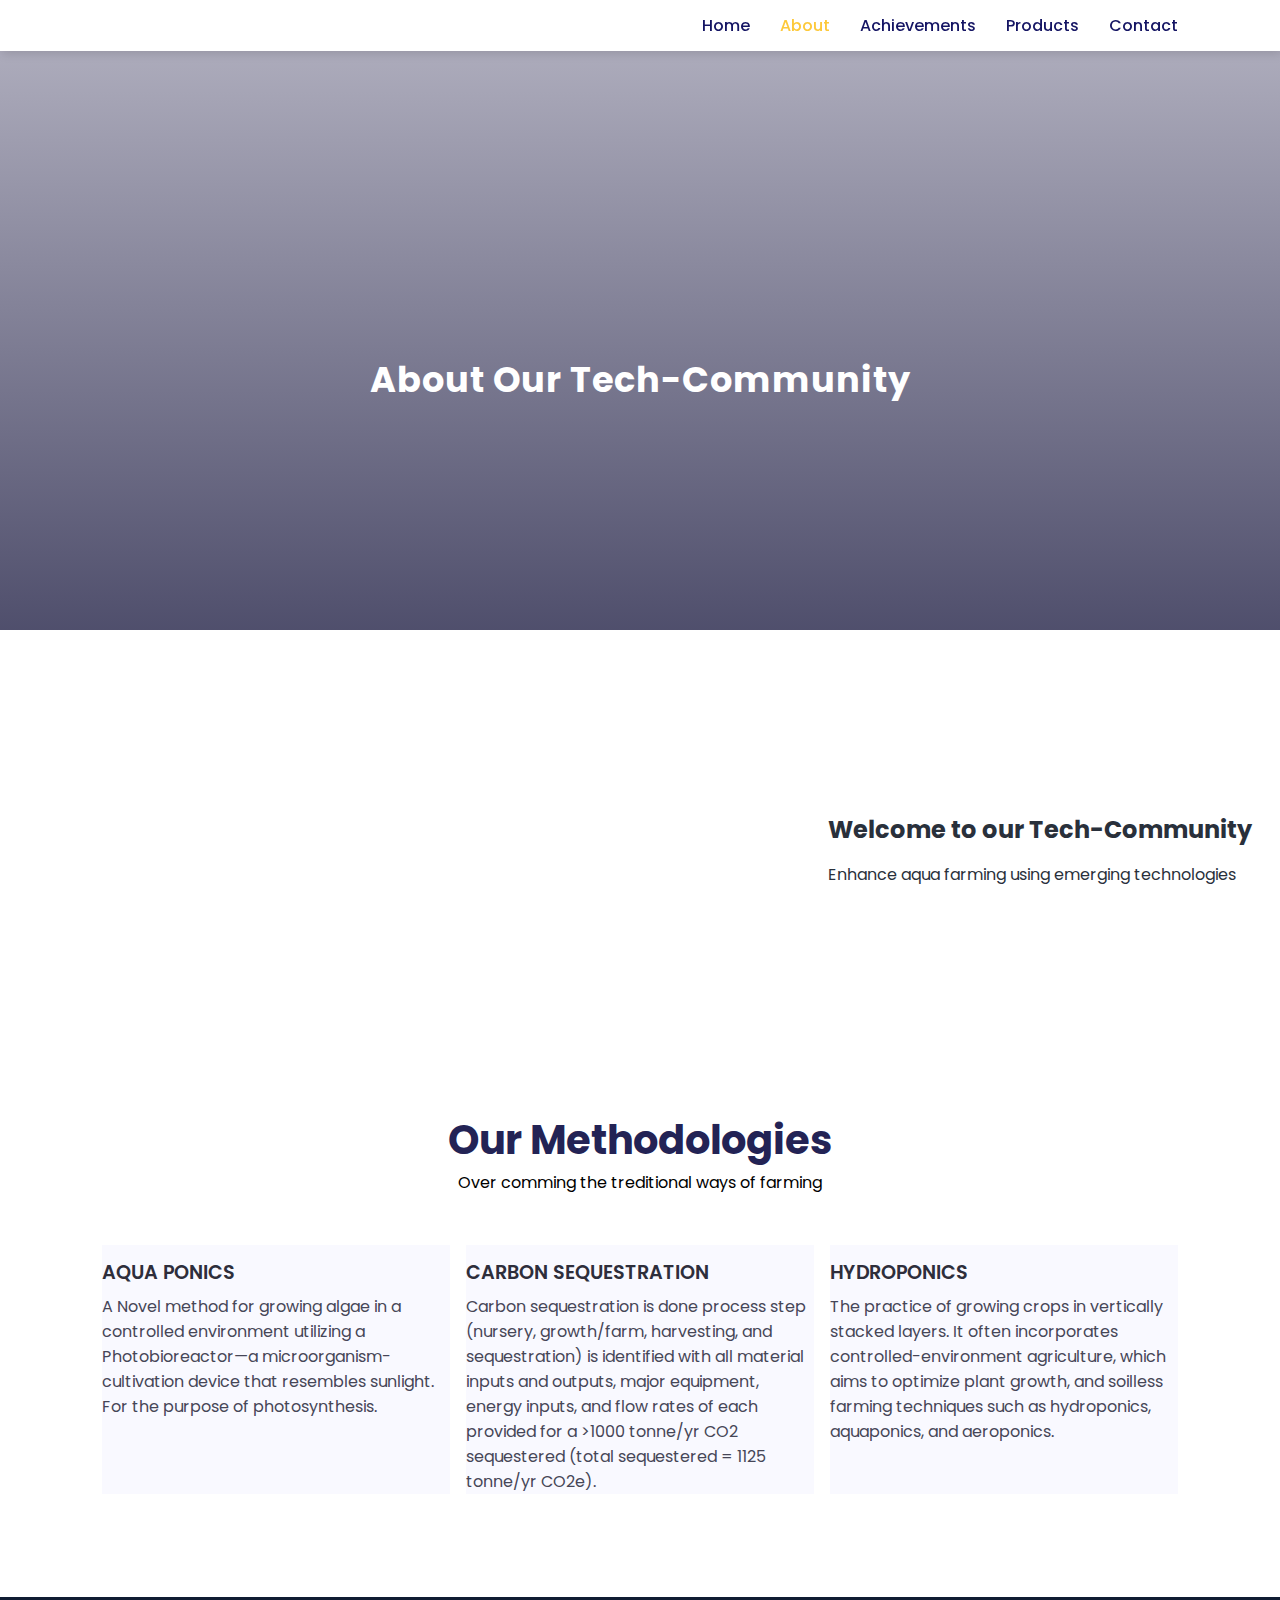
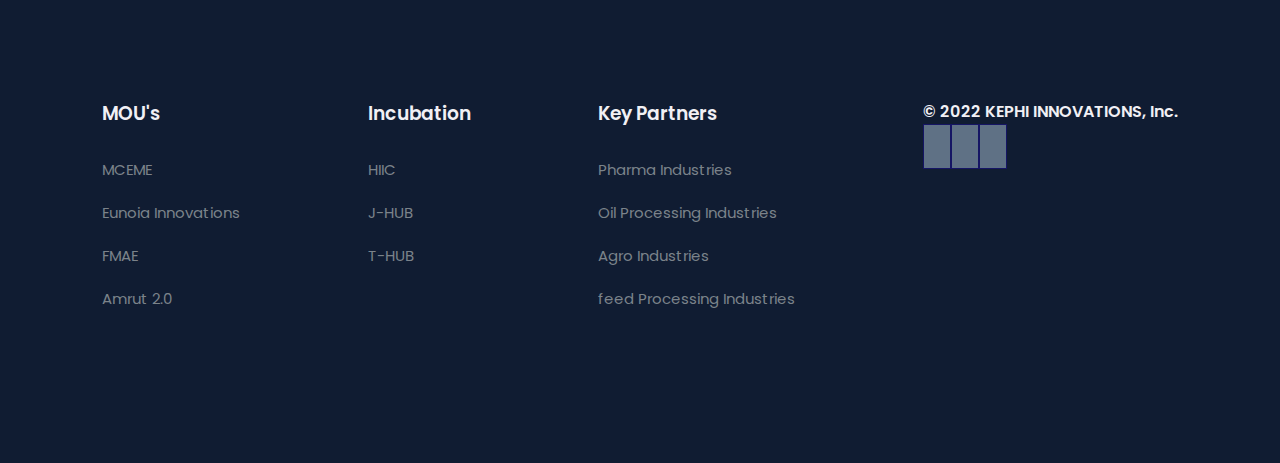
==== about.html @ 0232adb1 "Add files via upload" ====
<!DOCTYPE html>
<html lang="en">

<head>
    <meta charset="UTF-8">
    <meta http-equiv="X-UA-Compatible" content="IE=edge">
    <meta name="viewport" content="width=device-width,initial-scale=1.0">
    <title>KEPHI INNOVATIONS</title>

    <link rel="stylesheet" href="https://use.fontawesome.com/releases/v5.15.4/css/all.css"
        integrity="sha384-DyZ88mC6Up2uqS4h/KRgHuoeGwBcD4Ng9SiP4dIRy0EXTlnuz47vAwmeGwVChigm" crossorigin="anonymous" />


    <link rel="stylesheet" href="style.css">

    <script src="https://code.jquery.com/jquery-3.6.1.min.js" integrity="sha256-o88AwQnZB+VDvE9tvIXrMQaPlFFSUTR+nldQm1LuPXQ=" crossorigin="anonymous"></script>

</head>

<body>
    <!--Navigation-->
    <nav>
        <img src="images/logo.png" alt="">
        <div class="navigation">
            <ul>
                <i id="menu-close" class="fas fa-times"></i>
                <li> <a  href="index.html">Home</a></li>
                <li> <a class="active" href="about.html">About</a></li>
                <li> <a href="achievements.html">Achievements</a></li>
                <li> <a href="product.html">Products</a></li>
                <li> <a href="contact.html">Contact</a></li>
            </ul>
            <img id="menu-btn"src="images/menuu.png" alt="">
        </div>
    </nav>
    <!---HOME-->
    <section id="Home-about">
        <h2>About Our Tech-Community</h2>
    </section>
    <section id="about-container">
        <div class="about-img">
            <img src="images/aab.png" alt="">
        </div>
        <div class="about-text">
            <h2>Welcome to our Tech-Community</h2>
            <p>Enhance aqua farming using emerging technologies</p>
        </div>
    </section>
    <!--About-->

    <section id="About">
        <h1>Our Methodologies</h1>
        <p>Over comming the treditional ways of farming</p>
        <div class="fea-base">
            <div class="fea-box">
                <h3>AQUA PONICS</h3>
                <p>A Novel method for growing algae in a controlled environment utilizing a Photobioreactor—a
                    microorganism-cultivation device that resembles sunlight. For the purpose of photosynthesis.</p>
            </div>
            <div class="fea-box">
                <h3>CARBON SEQUESTRATION</h3>
                <p>Carbon sequestration is done process step (nursery, growth/farm, harvesting, and sequestration) is
                    identified with all material inputs and outputs, major equipment, energy inputs, and flow rates of
                    each provided for a >1000 tonne/yr CO2 sequestered (total sequestered = 1125 tonne/yr CO2e).</p>
            </div>
            <div class="fea-box">
                <h3>HYDROPONICS</h3>
                <p>The practice of growing crops in vertically stacked layers. It often incorporates
                    controlled-environment agriculture, which aims to optimize plant growth, and soilless farming
                    techniques such as hydroponics, aquaponics, and aeroponics.</p>
            </div>
        </div>
    </section>


    <footer>
        <div class="fotter-col">
            <h3>MOU's</h3>
            <li>MCEME</li>
            <li>Eunoia Innovations</li>
            <li>FMAE</li>
            <li>Amrut 2.0</li>
        </div>
        <div class="fotter-col">
            <h3>Incubation</h3>
            <li>HIIC</li>
            <li>J-HUB</li>
            <li>T-HUB</li>
        </div>
        <div class="fotter-col">
            <h3>Key Partners</h3>
            <li>Pharma Industries</li>
            <li>Oil Processing Industries</li>
            <li>Agro Industries</li>
            <li>feed Processing Industries</li>
        </div>
        
        <div class="copyright">
            <p>© 2022 KEPHI INNOVATIONS, Inc.</p>
            <div class="pro-links">
                <i class="fab fa-facebook-f"></i>
                <i class="fab fa-instagram"></i>
                <i class="fab fa-linkedin-in"></i>
            </div>
        </div>
    </footer>
    <script>
        $('#menu-btn').click(function(){
            $('nav .navigation ul').addClass('active')
        });

        $('#menu-close').click(function(){
            $('nav .navigation ul').removeClass('active')
        });
    </script>


</body>


</html>
---- style.css ----
@import url('https://fonts.googleapis.com/css2?family=Poppins:wght@100;200;300;400;500;600;700;800;900&display=swap');

* {
    margin: 0;
    padding: 0;
    box-sizing: border-box;

}

body {
    font-family: 'Poppins', sans-serif;
}

/* Global Tags */
h1 {
    font-size: 2.5rem;
    font-weight: 700;
    color: rgb(35, 35, 85);
}

span {
    font-size: .9rem;
    color: #757373;
}

h6 {
    font-size: 1.1rem;
    color: rgb(24, 24, 49);
}

/* Navigation */
nav {
    position: fixed;
    width: 100%;
    background-color: #fff;
    display: flex;
    flex-direction: row;
    justify-content: space-between;
    align-items: center;
    padding: 1vw 8vw;
    box-shadow: 2px 2px 10px rgba(0, 0, 0, 0.15);
    z-index: 999;
}

nav img {
    width: 350px;
    cursor: pointer;

}

nav .navigation {
    display: flex;
}

#menu-btn {
    width: 30px;
    height: 30px;
    display: none;
}

#menu-close {
    display: none;
}

nav .navigation ul {
    display: flex;
    justify-content: flex-end;
    align-items: center;
}

nav .navigation ul li {
    list-style: none;
    margin-left: 30px;
}

nav .navigation ul li a {
    text-decoration: none;
    color: rgb(21, 21, 100);
    font-size: 16px;
    font-weight: 500;
    transition: 0.2s ease;
}

nav .navigation ul li a.active,
nav .navigation ul li a:hover {
    color: #fdc93b;
}

/*  home */
#Home {
    background-image: linear-gradient(rgba(9, 5, 54, 0.3), rgba(5, 4, 46, 0.7)), url("images/aquareformer.jpg");
    width: 100%;
    height: 100vh;
    background-size: cover;
    background-position: center;
    display: flex;
    flex-direction: column;
    justify-content: center;
    align-items: center;
    text-align: center;
    padding-top: 10%;
}

#Home h2 {
    color: #fff;
    font-size: 2.2rem;
    letter-spacing: 1px;
}

#Home p {
    width: 50%;
    color: #fff;
    font-size: 0.9rem;
    line-height: 25px;
}

#Home .btn {
    margin-top: 30px;
}

#Home a {
    text-decoration: none;
    font-size: 0.9rem;
    padding: 13px 35px;
    background-color: #fff;
    font-weight: 600;
    border-radius: 5px;

}

#Home a.blue {
    color: #fff;
    background: rgb(21, 21, 100);
    transition: 0.3s ease;
}

#Home a.blue:hover {
    color: rgb(21, 21, 100);
    background: #fff;
}

#Home a.yellow {
    color: #fff;
    background: #FDC93B;
    transition: 0.3s ease;
}

#Home a.yellow:hover {
    color: rgb(21, 21, 100);
    background: #fff;
}

/* About */

#About {
    padding: 8vw 8vw 8vw 8vw;
    text-align: center;
}

#About .fea-base {
    display: grid;
    grid-template-columns: repeat(auto-fit, minmax(320px, 1fr));
    grid-gap: 1rem;
    margin-top: 50px;
}

#About .fea-box {
    background: #F9F9FF;
    text-align: start;
}

#About .fea-box i {
    font-size: 2.3rem;
    color: rgb(44, 44, 80);
}

#About .fea-box h3 {
    font-size: 1.2rem;
    font-weight: 600;
    color: rgb(46, 46, 59);
    padding: 13px 0 7px 0;
}

#About .fea-box p {
    font-size: 1rem;
    font-weight: 400;
    color: rgb(70, 70, 87);

}

/* Products */

#Products {
    padding: 8vw 8vw 0 8vw;
    text-align: center;

}

#Products .Product-box {
    display: grid;
    grid-template-columns: repeat(auto-fit, minmax(320px, 1fr));
    grid-gap: 1rem;
    margin-top: 50px;
}

#Products .prodi {
    text-align: start;
    background-color: #F9F9FF;
    height: 100%;
    position: relative;
}

#Products .prodi img {
    width: 100%;
    height: 60%;
    background-size: cover;
    background-position: center;
}

#Products .prodi .details {
    padding: 15px 15px 0 15px;
}

#Products .prodi .cost {
    background-color: rgb(74, 74, 136);
    color: #fff;
    line-height: 70px;
    width: 70px;
    height: 70px;
    text-align: center;
    border-radius: 50%;
    position: absolute;
    right: 15px;
    bottom: 100px;

}

/*  experts*/

#experts {
    padding: 8vw 8vw 4vw 8vw;
    text-align: center;
}

#experts .expert-box {
    display: grid;
    grid-template-columns: repeat(auto-fit, minmax(250px, 1fr));
    grid-gap: 1rem;
    margin-top: 50px;
}

#experts .expert-box .profile {
    background: #fafaf1;
    padding: 30px 10px;
}

.pro-links {
    margin-top: 10px;
}

.pro-links i {
    padding: 10px 13px;
    border: 1px solid rgb(21, 21, 100);
    cursor: pointer;
    transition: 0.3s ease;
}

.pro-links i:hover {
    background: rgb(21, 21, 100);
    color: #fff;
    border: 1px solid rgb(21, 21, 100);
    cursor: pointer;
}

/*fotter*/

footer {
    padding: 8vw;
    background-color: #101c32;
    display: flex;
    justify-content: space-between;
    align-items: flex-start;
    flex-wrap: wrap;
}

footer .fotter-col {
    padding-bottom: 40px;
}

footer h3 {
    color: rgb(241, 240, 245);
    font-weight: 600;
    padding-bottom: 20px;
}

footer li {
    list-style: none;
    color: #7b838a;
    padding: 10px 0;
    font-size: 15px;
    cursor: pointer;
    transition: 0.3s ease;

}

footer li:hover {
    color: rgb(241, 240, 245)
}

footer .copyright {
    color: rgb(241, 240, 245);
    font-weight: 600;
    padding-bottom: 20px;
}

footer .copyright .pro-links i {
    background-color: #5f7185;
    color: #fff;
}

footer .copyright .pro-links i:hover {
    background-color: #FDC93B;
    color: #2c2c2c;
}

#Home-about {
    background-image: linear-gradient(rgba(9, 5, 54, 0.3), rgba(5, 4, 46, 0.7)), url("images/hitam2.png");
    width: 100%;
    height: 70vh;
    background-size: cover;
    background-position: center;
    display: flex;
    flex-direction: column;
    justify-content: center;
    align-items: center;
    text-align: center;
    padding-top: 10%;
}

#Home-about h2 {
    color: #fff;
    font-size: 2.2rem;
    letter-spacing: 1px;
}

#about-container {
    display: flex;
    align-items: center;
    padding: 8vw 8vw 2vw 8vw;
}

#about-container .about-img {
    width: 60%;
    height: 60%;
    background-size: cover;
    background-position: center;
}

#about-container .about-text {
    width: 40%;
    padding: 80px;
}

#about-container .about-text h2 {
    width: max-content;
    color: #29303B;
    padding-bottom: 15px;
}

#about-container .about-text p {
    width: max-content;
    color: #29303B;
    padding-bottom: 15px;
}

/*Block*/

#ach-container {
    display: flex;
    align-items: flex-start;
    justify-content: space-between;
    padding: 8vw;
}

#ach-container .ach {
    width: 60%;
}

#ach-container .ach img {
    width: 100%;
    border-radius: 19px;
}

#ach-container .ach .post {
    padding-bottom: 60px;
}

#ach-container .ach .post h3 {
    color: #29303B;
    padding: 15px 0 10px 0;
}

#ach-container .ach .post p {
    color: #757373;
    padding: 20px;
}

#ach-container .ach .post a {
    text-decoration: none;
    font-size: 0.9rem;
    padding: 13px 35px;
    background-color: rgb(21, 21, 100);
    color: #fff;
    border-radius: 5px;
    font-weight: 600;
}

#ach-container .cate {
    width: 30%;
}

#ach-container .cate h2 {
    padding: 7px;
}

#ach-container .cate a {
    text-decoration: none;
    color: #757373;
    font-weight: 500;
    line-height: 45px;
}

#ach-container .ive {
    width: 60%;
    margin: 0 auto;
}

#ach-container .ive {
    text-align: justify;
    padding-bottom: 60px !important;
}
/*contact*/
#contact{
    padding: 8vw;
    display: flex;
    justify-content: space-between;
    align-items: flex-start;
}
#contact .getin{
    width: 350px;
}
#contact .getin h2{
    color: #2c234d;
    font-size: 30px;
    font-weight: 800;
    line-height: .8;
    margin-bottom: 16px;
}

#contact .getin p{
    color: #686875;
    line-height: 24px;
    margin-bottom: 33px;
    padding-bottom: 25px;
    border-bottom: 1px solid #e5e4ed; 
}
#contact .getin h3{
    color: #2c234d;
    font-size: 16px;
    font-weight: 600;
    line-height: 36px;
    margin-bottom: 16px;
}

#contact .getin .getin-details div{
    display: flex;
}

#contact .getin .getin-details div .fa{
    font-size: 16px;
    line-height: 22px;
    color: #5838fc;
    margin-right: 20px;
}
#contact .getin .getin-details div p{
    font-size: 14px;
    border-bottom: none;
    line-height: 22px;
    margin-bottom: 15px;
}
#contact .getin .getin-details .pro-links i{
    margin-right: 8px;
}
#contact  .form{
    width: 60%;
    background: #f7f6fa;
    padding: 40px;
    border-radius: 10px;
}
#contact  .form h4{
    font-size: 24px;
    color: #2c234d;
    line-height: 30px;
    margin-bottom: 8px;
}
#contact  .form p{
    color: #686875;
    line-height: 24px;
    padding-bottom: 25px; 
}
#contact  .form .form-row{
    display: flex;
    justify-content: space-between;
    width: 100%;
}
#contact  .form .form-row input{
    width: 48%;
    font-size: 14px;
    font-weight: 400;
    border-radius: 3px;
    border: none;
    background: #fff;
    color: #7e7c87;
    outline: none;
    padding: 20px 30px;
    margin-bottom: 20px; 
}

#contact  .form .form-col input,
#contact  .form .form-col textarea{
    width: 100%;
    font-size: 14px;
    font-weight: 400;
    border-radius: 3px;
    border: none;
    background: #fff;
    color: #7e7c87;
    outline: none;
    padding: 20px 30px;
    margin-bottom: 20px; 
}
#contact .form button{
    font-size:.9rem;
    padding: 13px 25px;
    background: rgb(21, 21, 100);
    border-radius: 5px;
    outline: none;
    border: none;
    font-weight: 600;
    cursor: pointer;
    color: #fff;

}
#map {
    width: 100%;
    height: 70vh;
    margin-bottom: 4vw;

}
#map iframe {
    width: 100%;
    height: 100%;
    
}

@media (max-width: 769px) {
    nav {
        padding: 15px 20px;
    }

    nav img {
        width: 130px;
    }

    #menu-btn {

        display: initial;
    }

    #menu-close {
        display: initial;
        font-size: 1.6rem;
        color: #fff;
        padding: 30px 0 20px 20px;
    }

    nav .navigation ul {
        position: absolute;
        top: 0;
        right: -220px;
        width: 220px;
        height: 100vh;
        background: rgba(17, 20, 104, 0.45);
        backdrop-filter: blur(4.5px);
        border: 1px solid rgba(255, 255, 255, 0.18);
        display: flex;
        flex-direction: column;
        justify-content: flex-start;
        align-items: flex-start;
        transition: 0.3s ease;
    }

    nav .navigation ul.active {
        right: 0;
    }

    nav .navigation ul li {
        padding: 20px 0 20px 40px;
        margin-left: 0;
    }

    nav .navigation ul li a {
        color: #fff;
    }

    #Home h2 {
        width: 90%;
    }

    #Home p {
        width: 90%;
    }

    #About h1 {
        width: 90%;
    }

    #ach-container {
        padding: 8vw 4vw;
    }

    #ach-container {
        flex-direction: column;
    }

    #ach-container .ach {
        width: 100%;
    }

    #ach-container .cate {
        width: 100%;
    }
    #ach-container .ive{
        width: 100%;
        margin-top: 30px;
    }
    
    #contact{
        padding: 8vw 4vw;
    }
    #contact .getin{
        width: 250px;
    }
}
@media (max-width:475px){
    #contact{
        padding: 8vw 4vw;
        flex-direction: column;
        align-content: flex-start;
        justify-content: flex-start;
    }
    #contact .getin{
        width: 100%;
        margin-bottom: 30px;
    }
    #contact .form{
        width: 100%;
        padding: 40px 30px;
    }
    #contact .form .form-row{
        display: flex;
        flex-direction: column;
        justify-content: flex-start;
        width: 100%;
    }
    #contact .form .form-row input{
        width: 100%;
    }
}

@media (max-width: 376px) {
    footer input {
        width: 100%;
        margin-bottom: 20px;
    }
}
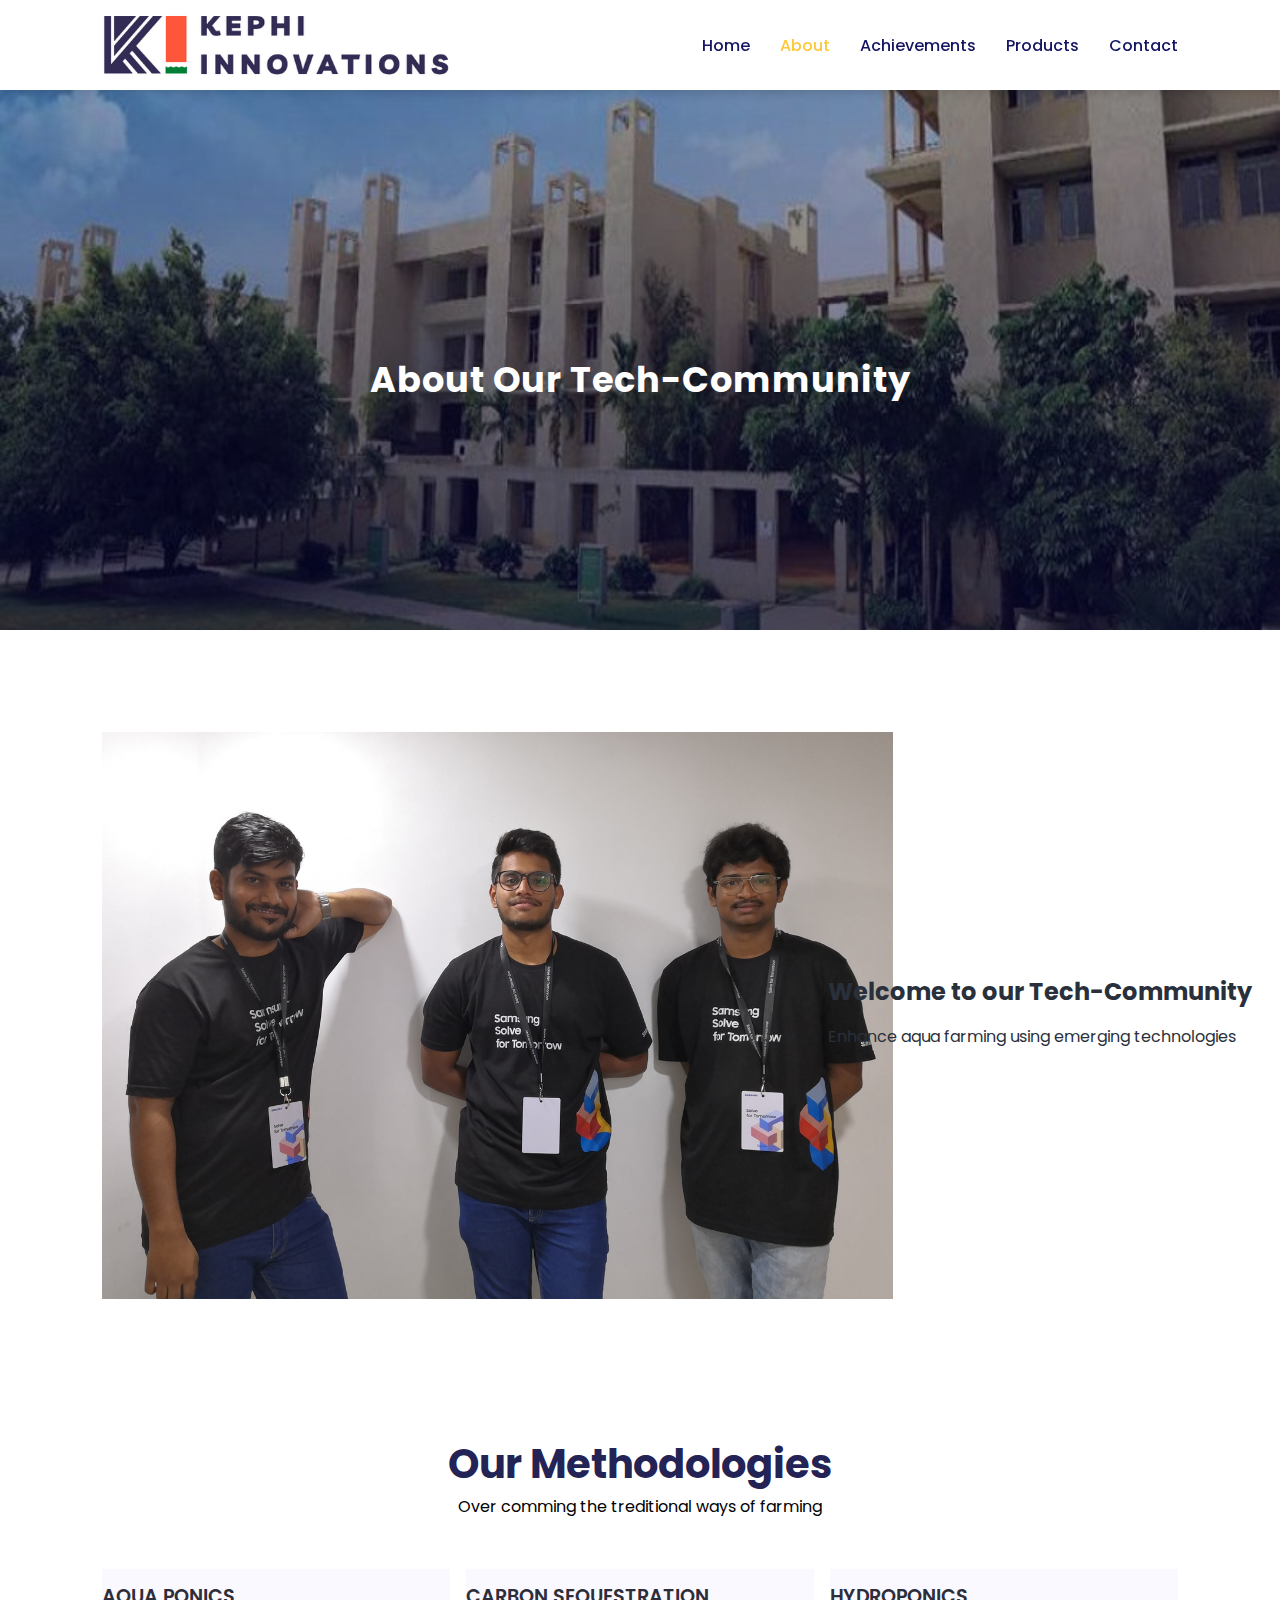
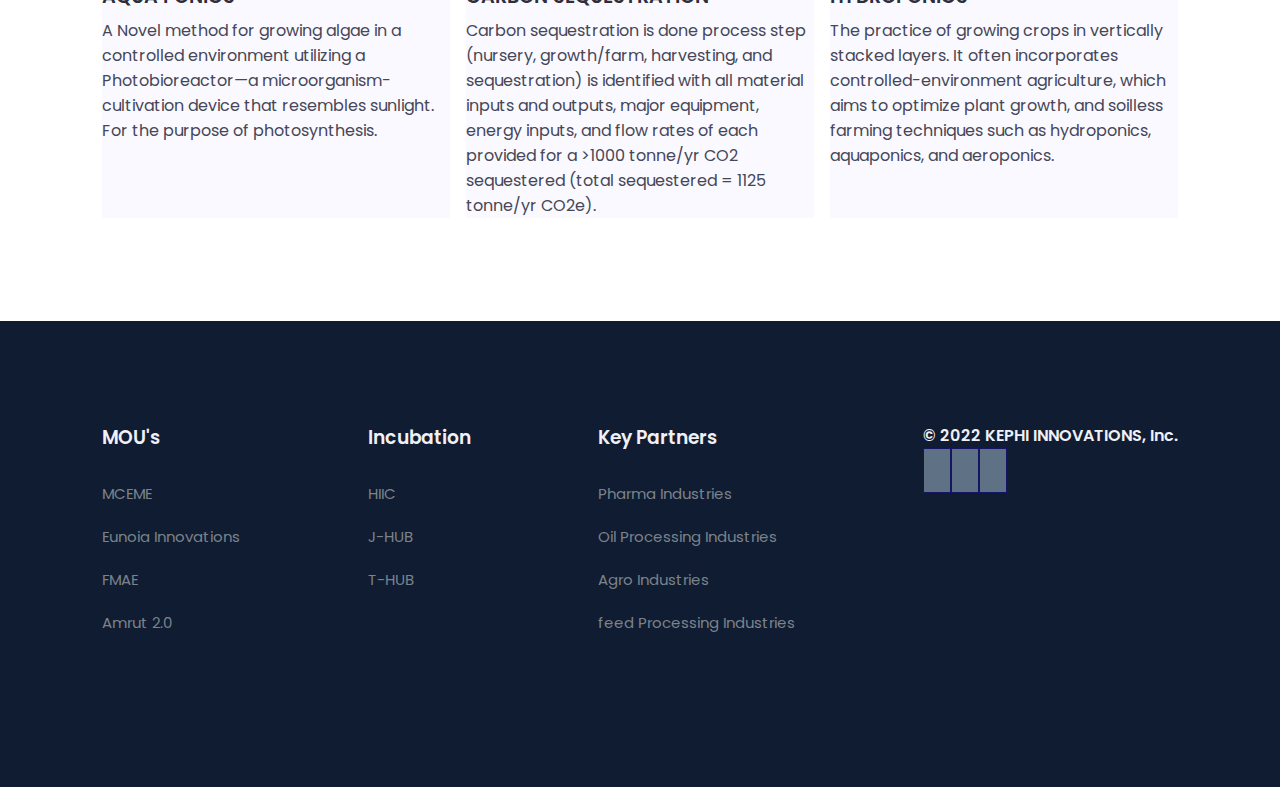
==== commit a02a052e: "Update about.html" ====
--- a/about.html
+++ b/about.html
@@ -20,7 +20,7 @@
 <body>
     <!--Navigation-->
     <nav>
-        <img src="images/logo.png" alt="">
+        <img src="logo.png" alt="">
         <div class="navigation">
             <ul>
                 <i id="menu-close" class="fas fa-times"></i>
@@ -30,7 +30,7 @@
                 <li> <a href="product.html">Products</a></li>
                 <li> <a href="contact.html">Contact</a></li>
             </ul>
-            <img id="menu-btn"src="images/menuu.png" alt="">
+            <img id="menu-btn"src="menuu.png" alt="">
         </div>
     </nav>
     <!---HOME-->
@@ -39,7 +39,7 @@
     </section>
     <section id="about-container">
         <div class="about-img">
-            <img src="images/aab.png" alt="">
+            <img src="aab.png" alt="">
         </div>
         <div class="about-text">
             <h2>Welcome to our Tech-Community</h2>
@@ -118,4 +118,4 @@
 </body>
 
 
-</html>+</html>
--- a/style.css
+++ b/style.css
@@ -88,7 +88,7 @@
 
 /*  home */
 #Home {
-    background-image: linear-gradient(rgba(9, 5, 54, 0.3), rgba(5, 4, 46, 0.7)), url("images/aquareformer.jpg");
+    background-image: linear-gradient(rgba(9, 5, 54, 0.3), rgba(5, 4, 46, 0.7)), url("aquareformer.jpg");
     width: 100%;
     height: 100vh;
     background-size: cover;
@@ -324,7 +324,7 @@
 }
 
 #Home-about {
-    background-image: linear-gradient(rgba(9, 5, 54, 0.3), rgba(5, 4, 46, 0.7)), url("images/hitam2.png");
+    background-image: linear-gradient(rgba(9, 5, 54, 0.3), rgba(5, 4, 46, 0.7)), url("hitam2.png");
     width: 100%;
     height: 70vh;
     background-size: cover;
@@ -683,4 +683,4 @@
         width: 100%;
         margin-bottom: 20px;
     }
-}+}
